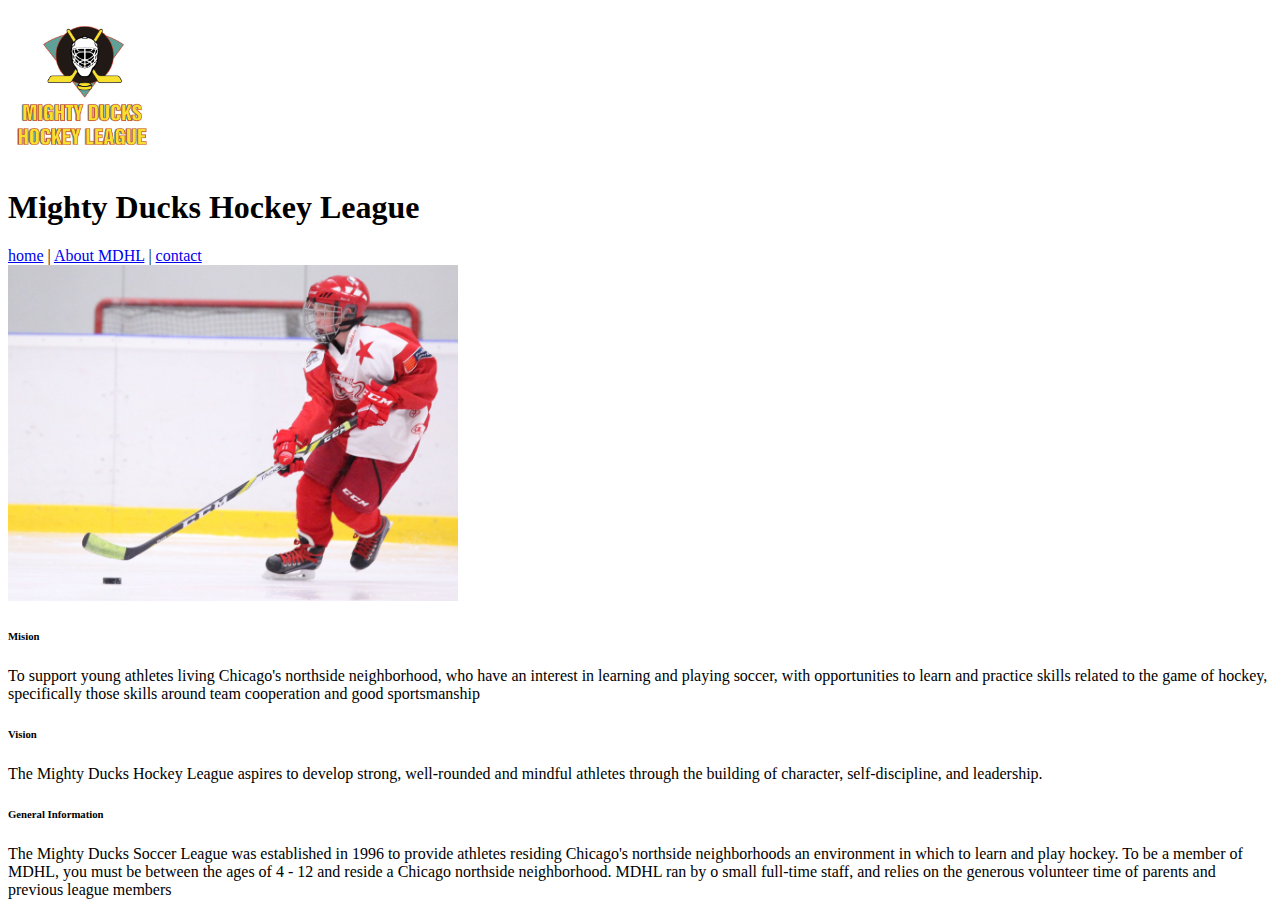
==== pages/about.html @ 679788dd "correction img sizes" ====
<!DOCTYPE html>
<html lang="en">
  <head>
    <meta charset="UTF-8" />
    <meta name="viewport" content="width=device-width, initial-scale=1.0" />
    <title>Document</title>
  </head>
  <body>
    <header>
      <img src="../assets/images/Logo_Mighty_ducks-01.png" alt="main_logo"  width="150"/>
      <h1>Mighty Ducks Hockey League</h1>
      <nav>
        <a href="../index.html">home</a> | <a href="#">About MDHL</a> |
        <a href="./contact.html">contact</a>
      </nav>
    </header>

    <main>
      <section>
        <img src="../assets/images/hockey_2.jpg" alt="hockey_player"  width="450">
        <article>
          <h6>Mision</h6>
          <p>
            To support young athletes living Chicago's northside neighborhood,
            who have an interest in learning and playing soccer, with
            opportunities to learn and practice skills related to the game of
            hockey, specifically those skills around team cooperation and good
            sportsmanship
          </p>
        </article>
        <article>
          <h6>Vision</h6>
          <p>
            The Mighty Ducks Hockey League aspires to develop strong,
            well-rounded and mindful athletes through the building of character,
            self-discipline, and leadership.
          </p>
        </article>
        <article>
          <h6>General Information</h6>
          <p>
            The Mighty Ducks Soccer League was established in 1996 to provide
            athletes residing Chicago's northside neighborhoods an environment
            in which to learn and play hockey. To be a member of MDHL, you must
            be between the ages of 4 - 12 and reside a Chicago northside
            neighborhood. MDHL ran by o small full-time staff, and relies on the
            generous volunteer time of parents and previous league members
          </p>
        </article>
      </section>
    </main>
  </body>
</html>
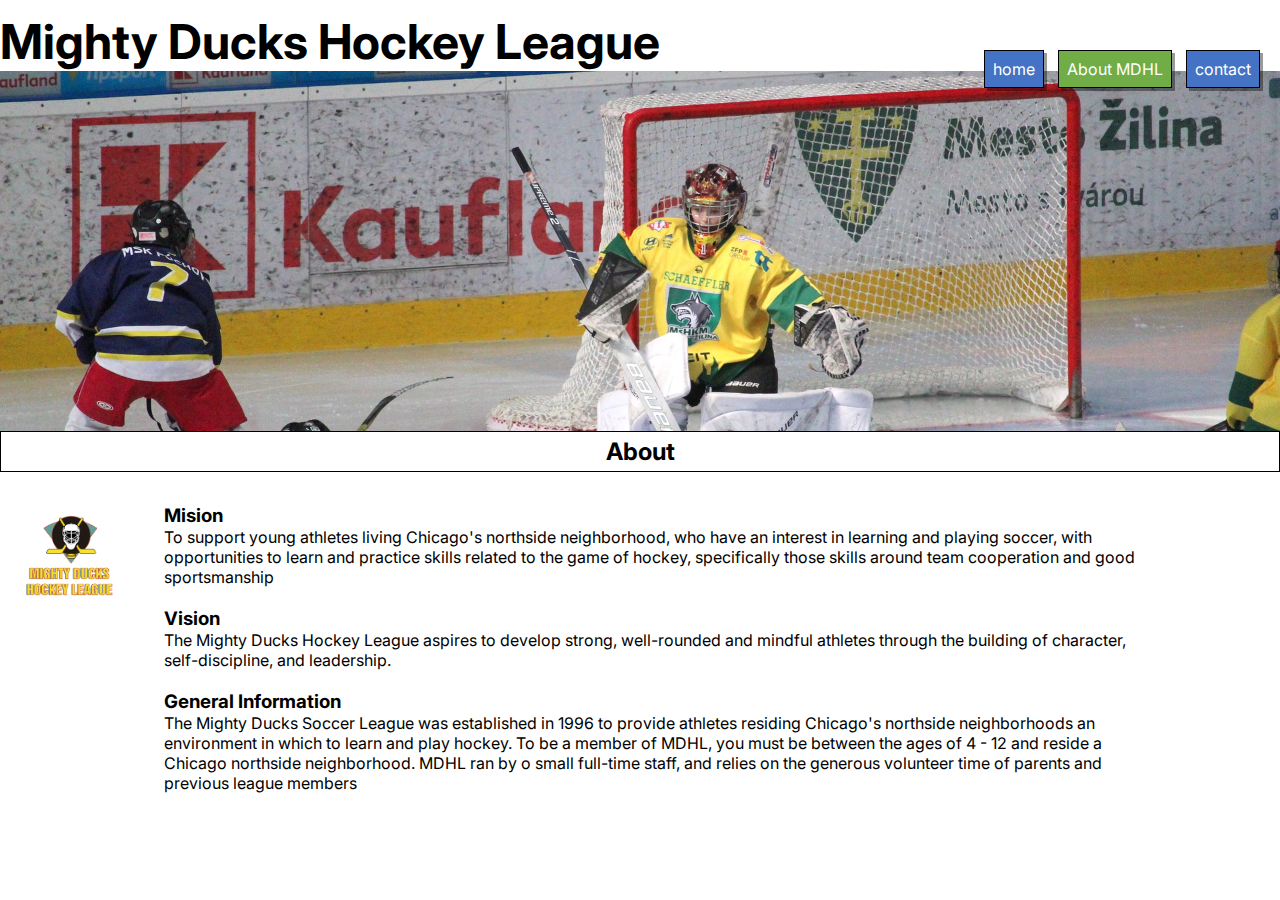
==== commit e0c48c87: "contact done" ====
--- a/pages/about.html
+++ b/pages/about.html
@@ -3,50 +3,69 @@
   <head>
     <meta charset="UTF-8" />
     <meta name="viewport" content="width=device-width, initial-scale=1.0" />
+    <link rel="preconnect" href="https://fonts.googleapis.com" />
+    <link rel="preconnect" href="https://fonts.gstatic.com" crossorigin />
+    <link
+      href="https://fonts.googleapis.com/css2?family=Bebas+Neue&family=Inter:wght@100..900&family=Montserrat:ital@0;1&family=Oswald:wght@200..700&display=swap"
+      rel="stylesheet"
+    />
+    <link rel="stylesheet" href="../styles/index.css" />
+    <!-- <link rel="stylesheet" href="style2.css"> -->
     <title>Document</title>
   </head>
   <body>
     <header>
-      <img src="../assets/images/Logo_Mighty_ducks-01.png" alt="main_logo"  width="150"/>
       <h1>Mighty Ducks Hockey League</h1>
       <nav>
-        <a href="../index.html">home</a> | <a href="#">About MDHL</a> |
-        <a href="./contact.html">contact</a>
+        <div class="nav-element--container">
+          <a href="../index.html">home</a>
+          <a class="active" href="#">About MDHL</a>
+          <a href="./contact.html">contact</a>
+        </div>
       </nav>
+      <div class="header-banner"></div>
+      <h2>About</h2>
     </header>
 
     <main>
       <section>
-        <img src="../assets/images/hockey_2.jpg" alt="hockey_player"  width="450">
-        <article>
-          <h6>Mision</h6>
-          <p>
-            To support young athletes living Chicago's northside neighborhood,
-            who have an interest in learning and playing soccer, with
-            opportunities to learn and practice skills related to the game of
-            hockey, specifically those skills around team cooperation and good
-            sportsmanship
-          </p>
-        </article>
-        <article>
-          <h6>Vision</h6>
-          <p>
-            The Mighty Ducks Hockey League aspires to develop strong,
-            well-rounded and mindful athletes through the building of character,
-            self-discipline, and leadership.
-          </p>
-        </article>
-        <article>
-          <h6>General Information</h6>
-          <p>
-            The Mighty Ducks Soccer League was established in 1996 to provide
-            athletes residing Chicago's northside neighborhoods an environment
-            in which to learn and play hockey. To be a member of MDHL, you must
-            be between the ages of 4 - 12 and reside a Chicago northside
-            neighborhood. MDHL ran by o small full-time staff, and relies on the
-            generous volunteer time of parents and previous league members
-          </p>
-        </article>
+        <aside class="aside_image--container">
+          <img
+            src="../assets/images/Logo_Mighty_ducks-01.png"
+            alt="hockey_player"
+          />
+        </aside>
+        <div class="text--container">
+          <article>
+            <h3>Mision</h3>
+            <p>
+              To support young athletes living Chicago's northside neighborhood,
+              who have an interest in learning and playing soccer, with
+              opportunities to learn and practice skills related to the game of
+              hockey, specifically those skills around team cooperation and good
+              sportsmanship
+            </p>
+          </article>
+          <article>
+            <h3>Vision</h3>
+            <p>
+              The Mighty Ducks Hockey League aspires to develop strong,
+              well-rounded and mindful athletes through the building of
+              character, self-discipline, and leadership.
+            </p>
+          </article>
+          <article>
+            <h3>General Information</h3>
+            <p>
+              The Mighty Ducks Soccer League was established in 1996 to provide
+              athletes residing Chicago's northside neighborhoods an environment
+              in which to learn and play hockey. To be a member of MDHL, you
+              must be between the ages of 4 - 12 and reside a Chicago northside
+              neighborhood. MDHL ran by o small full-time staff, and relies on
+              the generous volunteer time of parents and previous league members
+            </p>
+          </article>
+        </div>
       </section>
     </main>
   </body>
--- a/styles/index.css
+++ b/styles/index.css
@@ -0,0 +1,88 @@
+:root {
+  --button-color: #4472c4;
+  --active-button-color: #70ad47;
+}
+
+* {
+  margin: 0;
+  padding: 0;
+  box-sizing: border-box;
+}
+
+body {
+  /* font-family: "Oswald", sans-serif; */
+  font-family: "Inter", sans-serif;
+}
+
+h1 {
+  font-size: 3rem;
+}
+
+h2 {
+  text-align: center;
+  border: 1px solid;
+  padding: 0.3rem;
+}
+
+nav,
+h1 {
+  display: inline-block;
+}
+
+header {
+  margin: 12px 0;
+}
+
+.nav-element--container {
+  position: absolute;
+  right: 15px;
+}
+
+.header-banner {
+  width: 100%;
+  height: 40vh;
+  background-image: url(../assets/images/design1_image2.jpg);
+  background-position: top;
+  background-repeat: no-repeat;
+  background-size: cover;
+  /* background-color: blueviolet; */
+}
+
+nav a {
+  border: 1px solid black;
+  padding: 0.5rem;
+  background-color: var(--button-color);
+  color: white;
+  text-decoration: none;
+  margin: 0 5px;
+  box-shadow: 3px 3px rgba(2,2,2,0.4);
+}
+
+nav a.active {
+  background-color: var(--active-button-color);
+}
+
+.aside_image--container,
+.text--container {
+  display: inline-block;
+  padding: 20px;
+}
+
+.text--container {
+  vertical-align: top;
+width: 80%;
+}
+
+/* .text--container p {
+  word-wrap: break-word; 
+  overflow-wrap: break-word; 
+  overflow: hidden; 
+} */
+
+.aside_image--container img {
+  width: 100px;
+}
+
+.text--container article {
+  margin-bottom: 20px;
+}
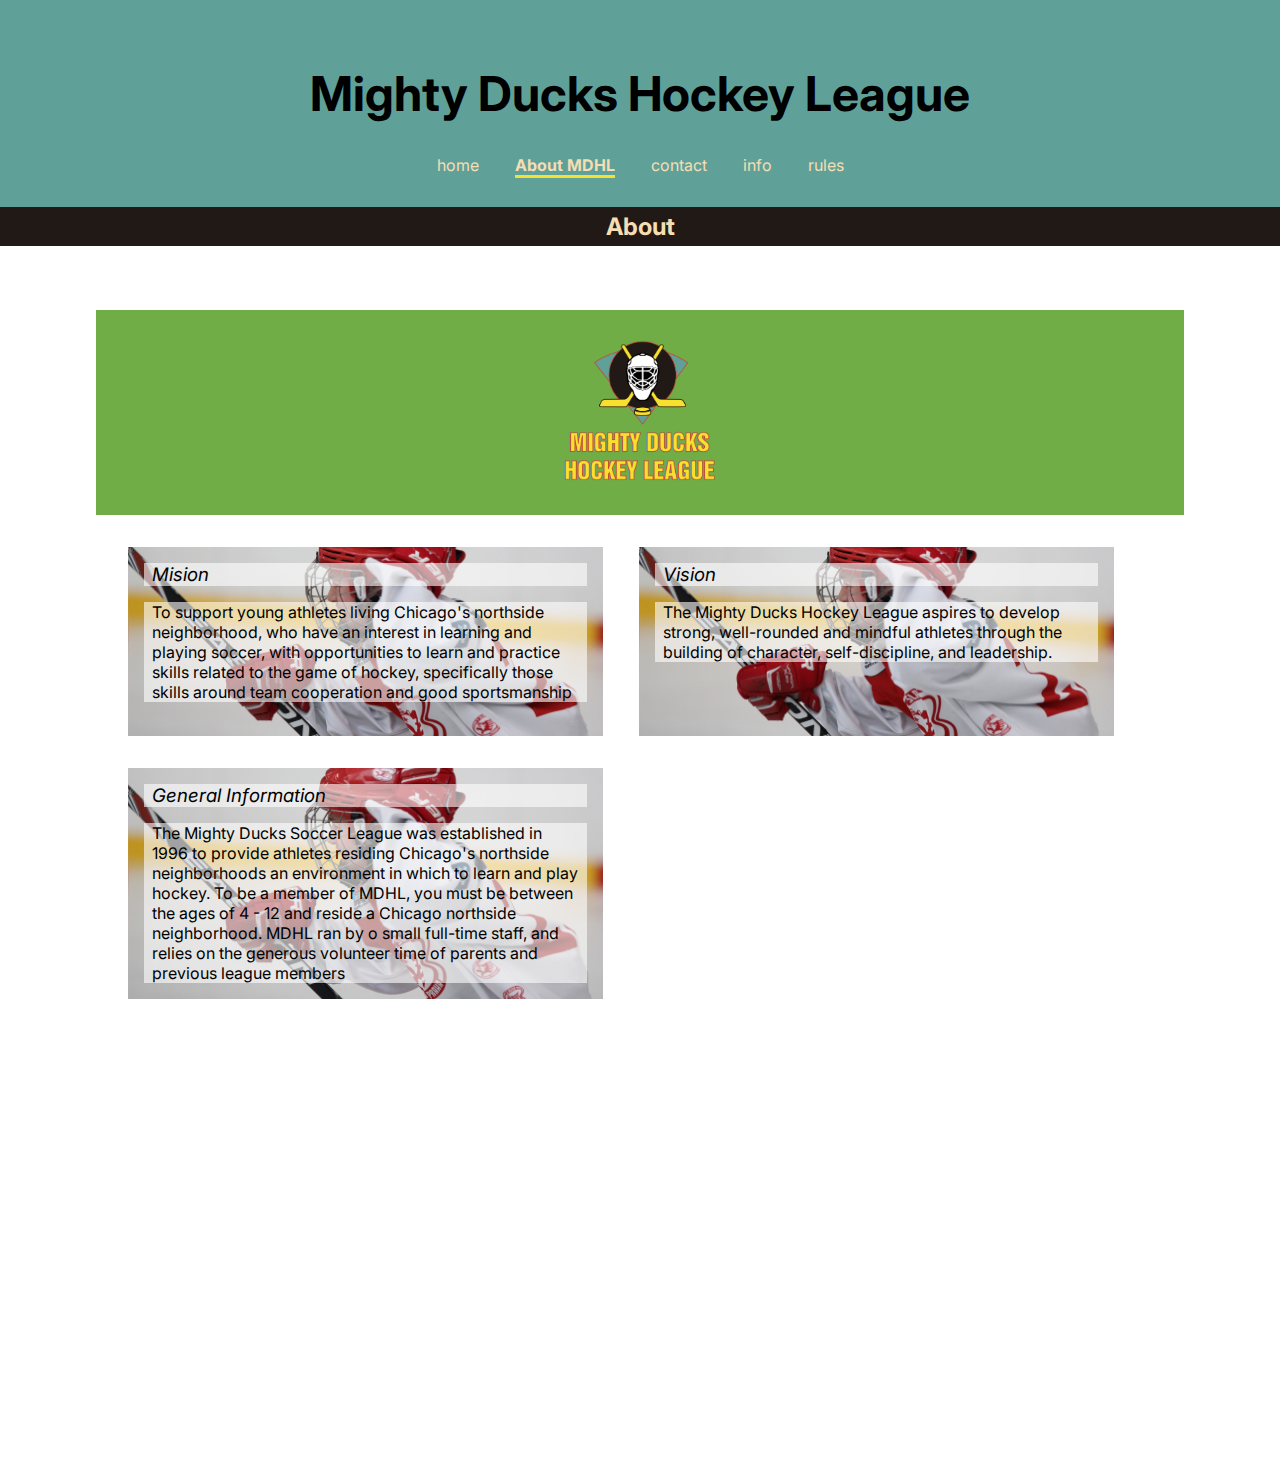
==== commit da296411: "banner agregado" ====
--- a/pages/about.html
+++ b/pages/about.html
@@ -1,16 +1,16 @@
 <!DOCTYPE html>
 <html lang="en">
   <head>
-    <meta charset="UTF-8" />
-    <meta name="viewport" content="width=device-width, initial-scale=1.0" />
-    <link rel="preconnect" href="https://fonts.googleapis.com" />
-    <link rel="preconnect" href="https://fonts.gstatic.com" crossorigin />
+    <meta charset="UTF-8" >
+    <meta name="viewport" content="width=device-width, initial-scale=1.0" >
+    <link rel="preconnect" href="https://fonts.googleapis.com" >
+    <link rel="preconnect" href="https://fonts.gstatic.com" crossorigin >
     <link
       href="https://fonts.googleapis.com/css2?family=Bebas+Neue&family=Inter:wght@100..900&family=Montserrat:ital@0;1&family=Oswald:wght@200..700&display=swap"
       rel="stylesheet"
-    />
-    <link rel="stylesheet" href="../styles/index.css" />
-    <!-- <link rel="stylesheet" href="style2.css"> -->
+    >
+    <!-- <link rel="stylesheet" href="../styles/styles.css" > -->
+    <link rel="stylesheet" href="../styles/styles2.css" >
     <title>Document</title>
   </head>
   <body>
@@ -21,6 +21,8 @@
           <a href="../index.html">home</a>
           <a class="active" href="#">About MDHL</a>
           <a href="./contact.html">contact</a>
+          <a href="./game_info.html">info</a>
+          <a href="./rules.html">rules</a>
         </div>
       </nav>
       <div class="header-banner"></div>
@@ -33,7 +35,7 @@
           <img
             src="../assets/images/Logo_Mighty_ducks-01.png"
             alt="hockey_player"
-          />
+          >
         </aside>
         <div class="text--container">
           <article>
--- a/styles/styles2.css
+++ b/styles/styles2.css
@@ -0,0 +1,139 @@
+:root {
+  --button-color: #4472c4;
+  --active-button-color: #70ad47;
+}
+
+* {
+  margin: 0;
+  padding: 0;
+  box-sizing: border-box;
+}
+
+body {
+  /* font-family: "Oswald", sans-serif; */
+  font-family: "Inter", sans-serif;
+}
+
+h1 {
+  font-size: 3rem;
+}
+
+h2 {
+  text-align: center;
+  padding: 0.3rem;
+  background-color: #211915;
+  color: wheat;
+}
+
+h3{
+  margin-bottom: 1rem;
+  font-weight:400;
+  font-style: italic;
+}
+nav {
+  margin: 2rem;
+}
+
+nav,
+h1 {
+  /* display: inline-block; */
+  text-align: center;
+}
+
+header {
+  /* margin: 12px 0 0 0; */
+  padding-top: 4rem;
+  background-color: #5fa199;
+}
+
+main{
+  padding: 4rem 6rem;
+  display: flex;
+  flex-direction: column;
+}
+
+.aside_image--container {
+  background-color: #70ad47;
+  text-align: center;
+  padding: 10px;
+}
+
+.aside_image--container img {
+  width: 175px;
+  /* margin: auto; */
+}
+
+.nav-element--container a {
+  color: wheat;
+  text-decoration: none;
+  margin: 0 1rem;
+}
+
+.nav-element--container a.active {
+  border-bottom: 3px solid #f8e12e;
+  font-weight: bold;
+}
+
+.nav-element--container a:hover {
+  border-bottom: 3px solid #f8e12e;
+}
+
+.text--container {
+  /* background-image: url(../assets/images/hockey_1.jpg); */
+  /* background-position: center; */
+  /* background-repeat: none; */
+  /* background-size: cover; */
+  height: 100vh;
+  padding: 1rem;
+}
+
+.text--container article {
+    background-image: url(../assets/images/hockey_1.jpg);
+    background-position: center;
+    background-repeat: none;
+    background-size: cover;
+    display: inline-block;
+    background-color: wheat;
+    width: 45%;
+    margin: 1rem;
+    padding: 1rem;
+    vertical-align: top;
+    min-height: 189px;
+}
+.text--container article:hover {
+    /* padding: 3rem 1rem; */
+    transform: scale(1.3);
+    transition: all 0.2s;
+}
+
+.text--container p, h3{
+    color: black;
+    background-color: wheat;
+    background-color: rgba(255, 255, 255, 0.6);
+    padding: 0 0.5rem;
+}
+
+table{
+  border-collapse: collapse;
+  align-self: center;
+  width: 80%;
+}
+
+table td, th{
+  padding: 0.5rem 1rem;
+  text-align: center;
+}
+
+.aditional_info--container{
+  padding-top: 2rem;
+}
+
+.aditional_info--container p{
+  margin-bottom: 2rem;
+}
+
+.close-info{
+  width: 100%;
+  display: flex;
+  justify-content: space-between;
+}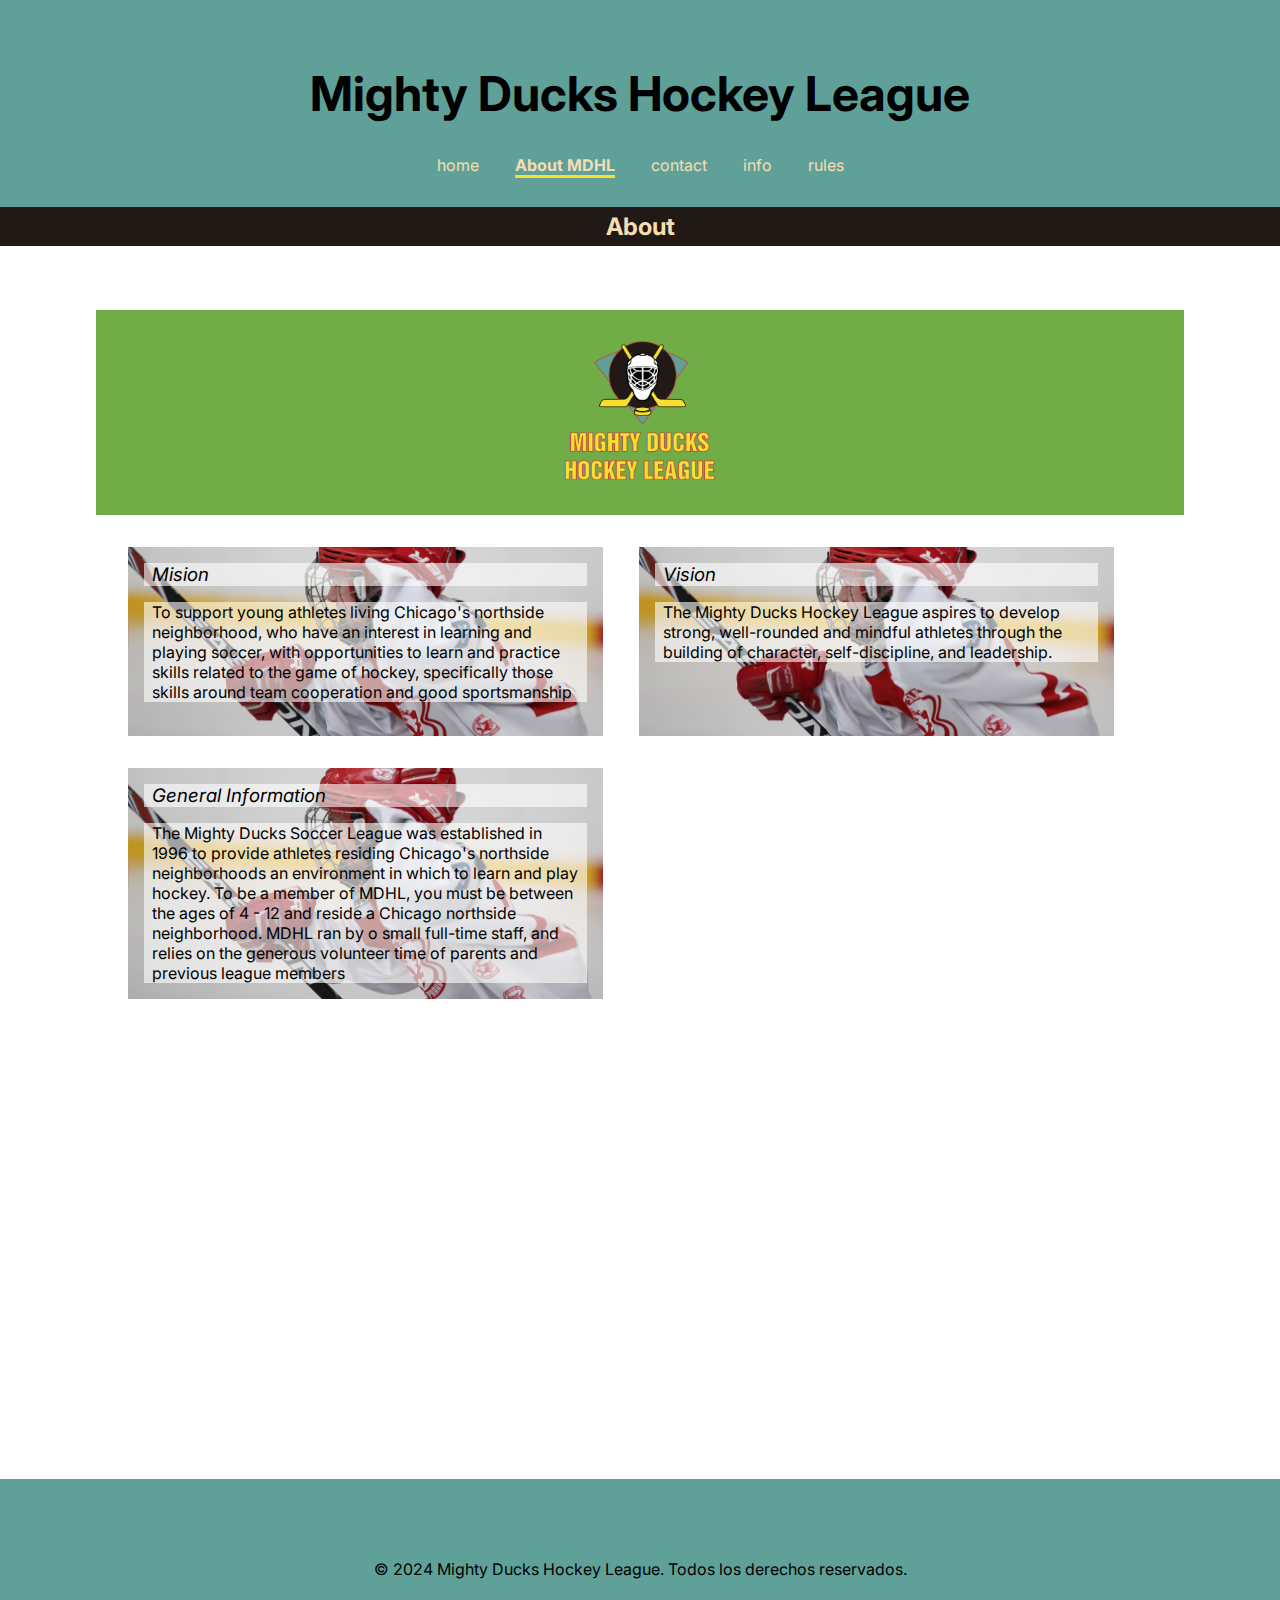
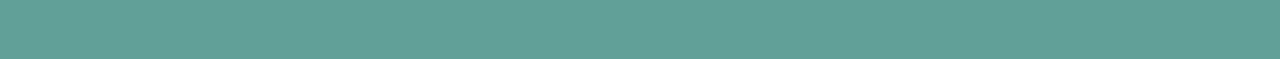
==== commit bf6f6d50: "se agrega footer" ====
--- a/pages/about.html
+++ b/pages/about.html
@@ -70,5 +70,8 @@
         </div>
       </section>
     </main>
-  </body>
+  <footer>
+          <p>&copy; 2024 Mighty Ducks Hockey League. Todos los derechos reservados.</p>
+      </div>
+  </footer></body>
 </html>
--- a/styles/styles2.css
+++ b/styles/styles2.css
@@ -1,6 +1,7 @@
 :root {
   --button-color: #4472c4;
   --active-button-color: #70ad47;
+  --background-one: #5fa199;
 }
 
 * {
@@ -43,6 +44,7 @@
 header {
   /* margin: 12px 0 0 0; */
   padding-top: 4rem;
+  background-color: var(--background-one);
   background-color: #5fa199;
 }
 
@@ -136,4 +138,25 @@
   width: 100%;
   display: flex;
   justify-content: space-between;
+}
+
+.close-info a{
+  color: black;
+}
+
+ul{
+  list-style: none;
+}
+
+.phone_container{
+  display: flex;
+}
+
+footer{
+  width: 100%;
+  height: 20vh;
+  display: flex;
+  justify-content: center;
+  align-items: center;
+  background-color: var(--background-one);
 }